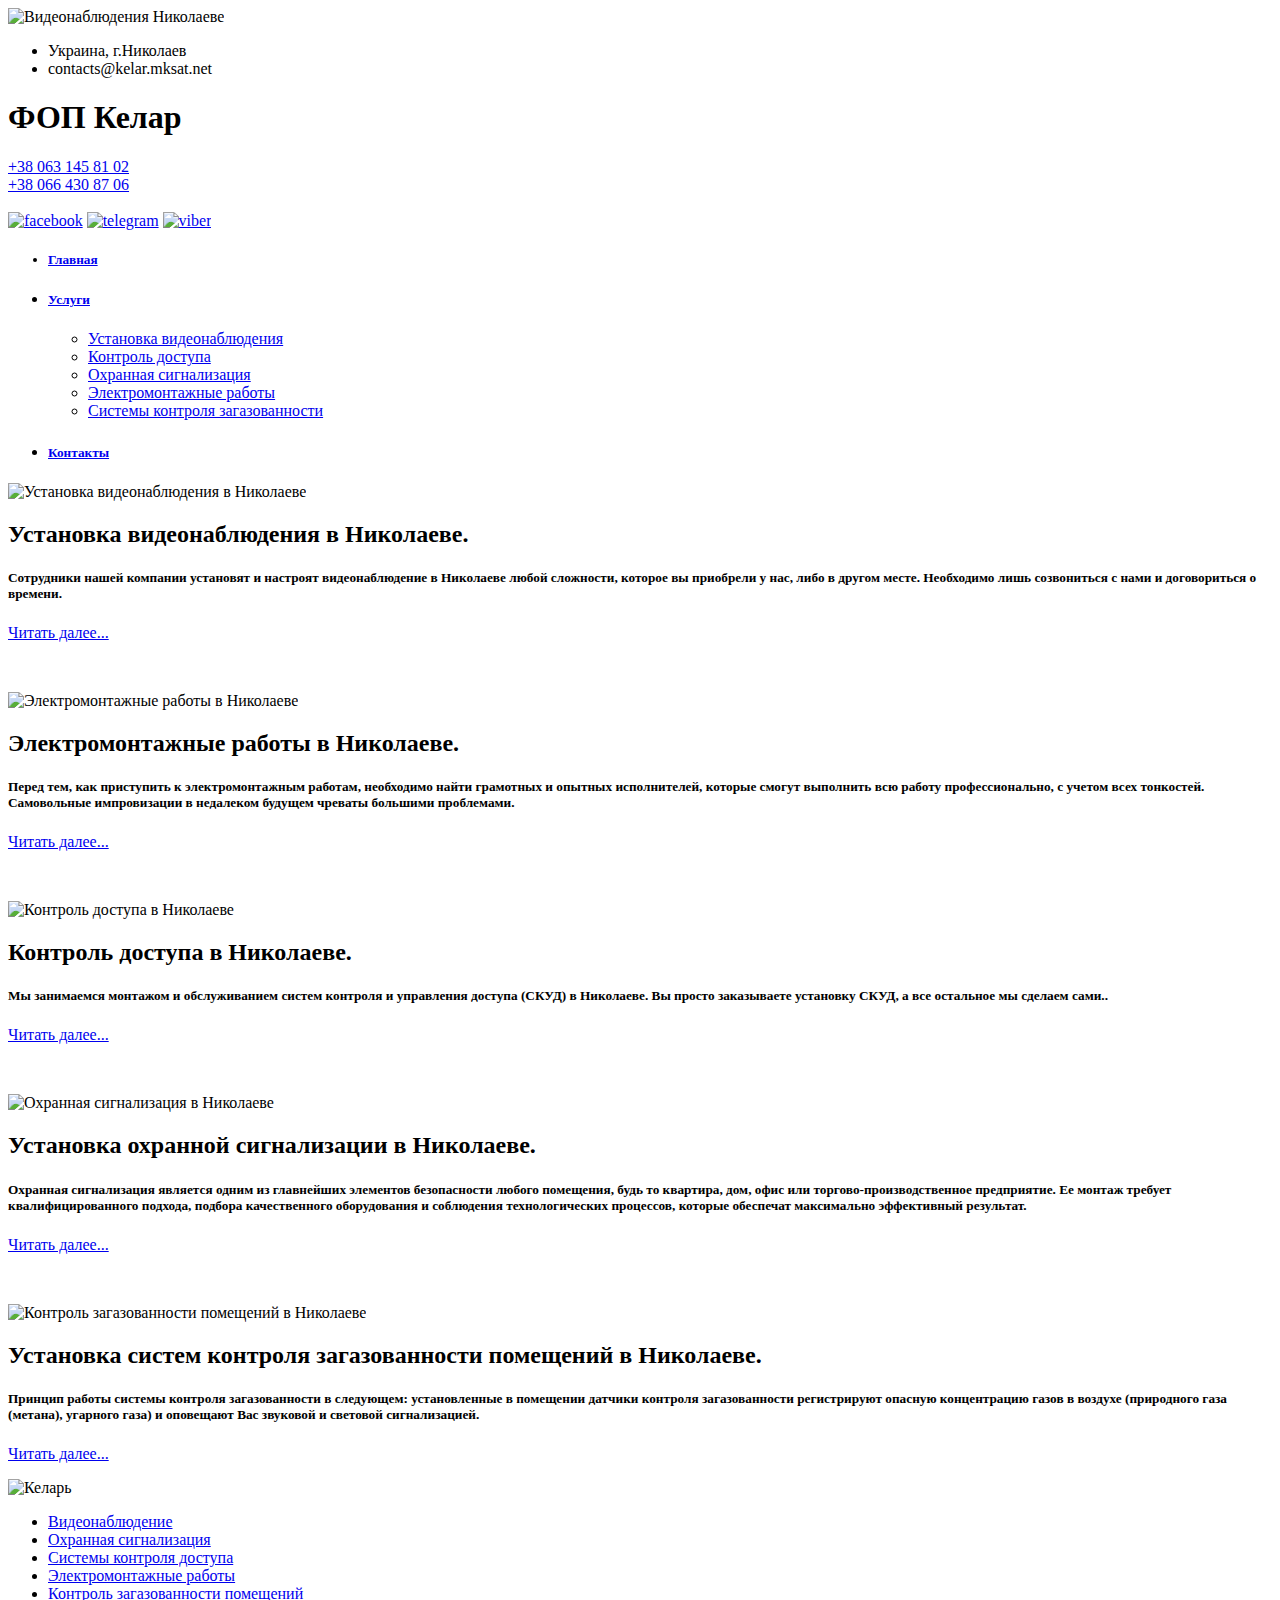
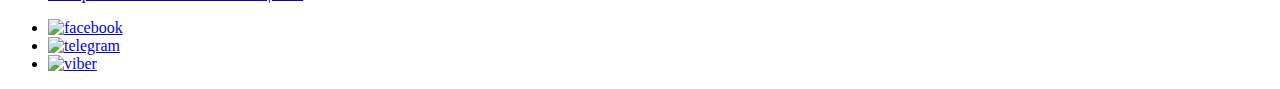
==== index.html @ 8e0e3956 "Add files via upload" ====
<!DOCTYPE html>
<html lang="ru">
<head>
    <meta charset="UTF-8">
    <title>Видеонаблюдение в Николаеве Охранная сигнализация Системы контроля доступа</title>
    <meta http-equiv="X-UA-Compatible" content="IE=edge">
    <meta name="viewport" content="width=device-width, initial-scale=1.0">
    <link type="image/x-icon" rel="shortcut icon"  href="./img/favicon.ico"/>
    <meta name="robots" content="index, follow">
    <meta name="description" content="Установка Видеонаблюдения в Николаеве Охранной сигнализации Системы контроля доступа Электромонтажные работы Пожарная сигнализация КИПиА">
    <link rel="stylesheet" href="css/bootstrap.min.css">
    <link rel="stylesheet" href="css/style.min.css">

    <!-- Global site tag (gtag.js) - Google Analytics -->
    <script async src="https://www.googletagmanager.com/gtag/js?id=G-RNYK7F6NPD"></script>
    <script>
      window.dataLayer = window.dataLayer || [];
      function gtag(){dataLayer.push(arguments);}
      gtag('js', new Date());

      gtag('config', 'G-RNYK7F6NPD');
    </script>
</head>

<header>
  <div>
  <img src="./img/glavn_150.gif" alt="Видеонаблюдения Николаеве" title="Электромонтажные работы в Николаеве" class="header_img">
    <ul>
      <li>Украина, г.Николаев</li>
      <li>contacts@kelar.mksat.net</li>
    </ul>
    <h1 id="job" class="job">ФОП Келар</h1>
    <div class="tel" >
      <li><a href="tel: +380631458102">+38 063 145 81 02</a></li>
      <li ><a href="tel: 380664308706">+38 066 430 87 06</a></li>
      <br>
      <a href="https://www.facebook.com/vadim.kelar/" target="_blank"><img src="./img/facebook.svg" alt="facebook" title="Мы в Facebook"></a>
      <a href="https://t.me/Vdk_2012" target="_blank"><img src="./img/telegram.svg" alt="telegram" title=" Мы в Telegram"></a>
      <a href="viber://add?number=380664308706" target="_blank"><img src="./img/viber.svg" alt="viber" title="Мы в Viber"></a>
    </div>

    <nav class="nav_menu">
      <ul>
        <h5>
          <li><a href="./index.html">Главная</a></li>
        </h5>
        
        <li> <h5><a href="#">Услуги</a></h5>
          <ul>
            <li><a href="./video.html">Установка видеонаблюдения</a></li>
            <li><a href="./control.html">Контроль доступа</a></li>
            <li><a href="./ohrana.html">Охранная сигнализация</a></li>
            <li><a href="./electro.html">Электромонтажные работы</a></li>
            <li><a href="./gaz.html">Системы контроля загазованности</a></li>
          </ul>
        </li>
        <li> <h5><a href="./kontacs.html">Контакты</a></h5>
      </ul>
    </nav>
  </div>
</header>

<div class="container">
  <div class="glav">
    <img src="./img/cam_150.png" alt="Установка видеонаблюдения в Николаеве" title="Установка видеонаблюдения  в Николаеве">
    <h2>Установка видеонаблюдения в Николаеве.</h2>
    <h5>Сотрудники нашей компании установят и настроят видеонаблюдение в Николаеве любой сложности, которое вы приобрели у нас, 
      либо в другом месте. Необходимо лишь созвониться с нами и договориться о времени.</h5>
    <p><a href="./video.html">Читать далее...</a></p>
    <p>&nbsp;</p>
  </div>

  <div class="glav">
    <img src="./img/lampa_150.png" alt="Электромонтажные работы в Николаеве" title="Электромонтажные работы в Николаеве">
    <h2>Электромонтажные работы в Николаеве.</h2>
    <h5>Перед тем, как приступить к электромонтажным работам, необходимо найти грамотных и опытных исполнителей, которые смогут выполнить
       всю работу профессионально, с учетом всех тонкостей. Самовольные импровизации в недалеком будущем чреваты большими проблемами.</h5>
    <p><a href="./electro.html">Читать далее...</a></p>
    <p>&nbsp;</p>
  </div>

  <div class="glav">
    <img src="./img/turniket_150.png" alt="Контроль доступа в Николаеве" title="Установка систем контроля доступа в Николаеве">
    <h2>Контроль доступа в Николаеве.</h2>
    <h5>Мы занимаемся монтажом и обслуживанием систем контроля и управления доступа (СКУД) в Николаеве. Вы просто 
      заказываете установку СКУД, а все остальное мы сделаем сами..</h5>
      <p><a href="./control.html">Читать далее...</a></p>
    <p>&nbsp;</p>
  </div>

  
  <div class="glav">
    <img src="./img/ohrana_150.png" alt="Охранная сигнализация в Николаеве" title="Установка систем охранной сигнализации в Николаеве">
    <h2>Установка охранной сигнализации в Николаеве.</h2>
    <h5>Охранная сигнализация является одним из главнейших элементов безопасности любого помещения, будь то квартира, дом, офис 
      или торгово-производственное предприятие. Ее монтаж требует квалифицированного подхода, подбора качественного оборудования и 
      соблюдения технологических процессов, которые обеспечат максимально эффективный результат.</h5>
      <p><a href="./ohrana.html">Читать далее...</a></p>
    <p>&nbsp;</p>
  </div>

  <div class="glav">
    <img src="./img/gaz_150.png" alt="Контроль загазованности помещений в Николаеве" title="Установка систем контроля загазованности помещений в Николаеве">
    <h2>Установка систем контроля загазованности помещений в Николаеве.</h2>
    <h5>Принцип работы системы контроля загазованности в следующем: установленные в помещении датчики 
      контроля загазованности регистрируют опасную концентрацию газов в воздухе (природного газа (метана), угарного газа) и оповещают Вас звуковой и световой сигнализацией.</h5>
      <p><a href="./gaz.html">Читать далее...</a></p>
  </div>

</div>


<footer>
  <img src="./img/favicon.png" alt="Келарь" title="ФОП Келарь">
  <ul>
    <li><a href="./video.html">Видеонаблюдение</a></li>
    <!-- <li><a href="#">Пожарная сигнализация</a></li> -->
    <li><a href="./ohrana.html">Охранная сигнализация</a></li>
    <li><a href="./control.html">Системы контроля доступа</a></li>
    <li><a href="./electro.html">Электромонтажные работы</a></li>
    <li><a href="./gaz.html">Контроль загазованности помещений</a></li>
  </ul>
  <ul class="footer_img">
    <li><a href="https://www.facebook.com/vadim.kelar/" target="_blank"><img src="./img/facebook.svg" alt="facebook" title="Мы в Facebook"></a></li>
    <li><a href="https://t.me/Vdk_2012" target="_blank"><img src="./img/telegram.svg" alt="telegram" title=" Мы в Telegram"></a></li>
    <li><a href="viber://add?number=380664308706" target="_blank"><img src="./img/viber.svg" alt="viber" title="Мы в Viber"></a></li>
  </ul>
</footer>

<script type="text/javascript" src="js/main.min.js"></script>
<!-- <script type="text/javascript" src="js/kol.min.js"></script> -->

</html>
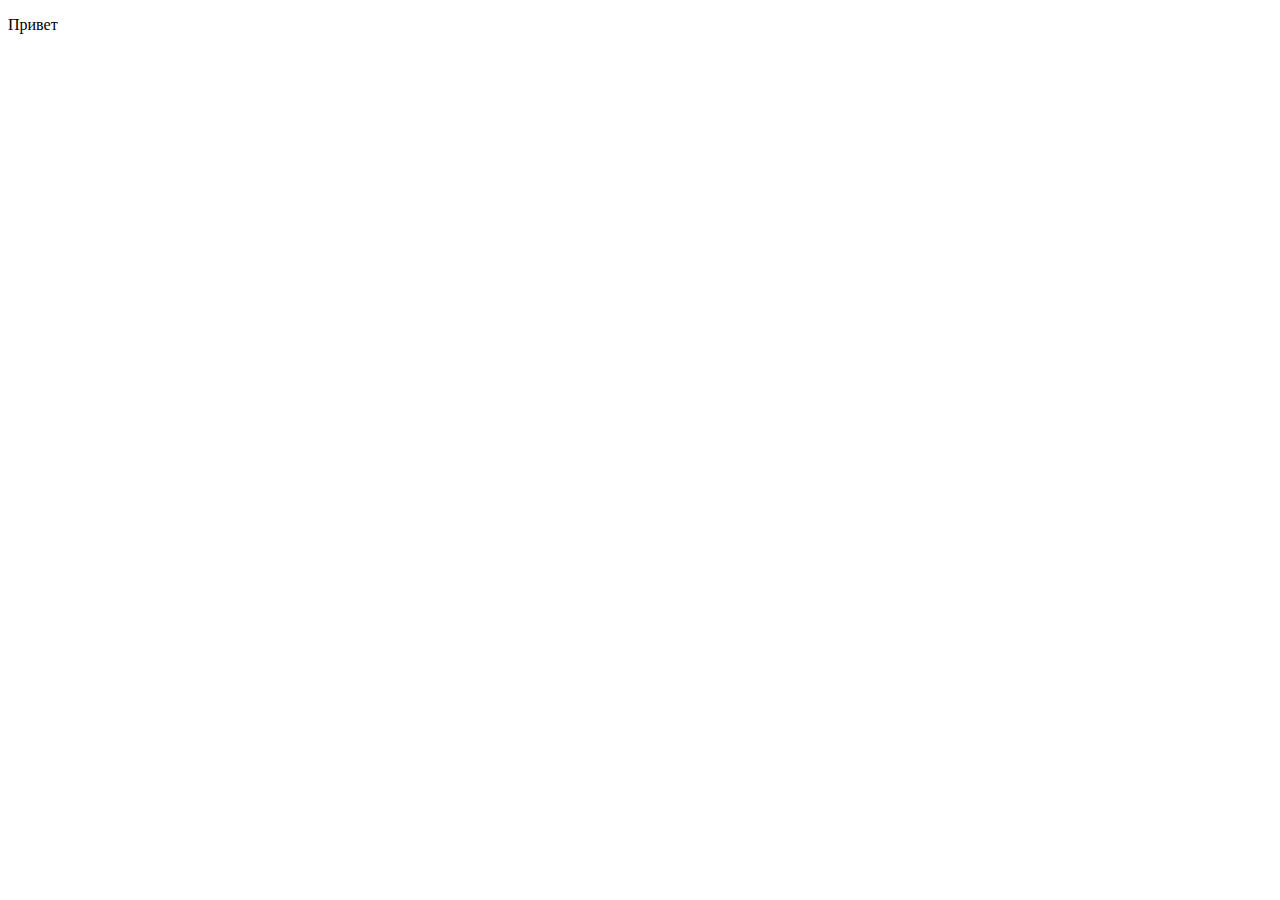
==== commit 09bdeb72: "Загрузка index" ====
--- a/index.html
+++ b/index.html
@@ -1,133 +1,13 @@
 <!DOCTYPE html>
-<html lang="ru">
+<html lang="en">
 <head>
-    <meta charset="UTF-8">
-    <title>Видеонаблюдение в Николаеве Охранная сигнализация Системы контроля доступа</title>
-    <meta http-equiv="X-UA-Compatible" content="IE=edge">
-    <meta name="viewport" content="width=device-width, initial-scale=1.0">
-    <link type="image/x-icon" rel="shortcut icon"  href="./img/favicon.ico"/>
-    <meta name="robots" content="index, follow">
-    <meta name="description" content="Установка Видеонаблюдения в Николаеве Охранной сигнализации Системы контроля доступа Электромонтажные работы Пожарная сигнализация КИПиА">
-    <link rel="stylesheet" href="css/bootstrap.min.css">
-    <link rel="stylesheet" href="css/style.min.css">
-
-    <!-- Global site tag (gtag.js) - Google Analytics -->
-    <script async src="https://www.googletagmanager.com/gtag/js?id=G-RNYK7F6NPD"></script>
-    <script>
-      window.dataLayer = window.dataLayer || [];
-      function gtag(){dataLayer.push(arguments);}
-      gtag('js', new Date());
-
-      gtag('config', 'G-RNYK7F6NPD');
-    </script>
+	<meta charset="UTF-8">
+	<meta name="viewport" content="width=device-width, initial-scale=1.0">
+	<title>Document</title>
 </head>
-
-<header>
-  <div>
-  <img src="./img/glavn_150.gif" alt="Видеонаблюдения Николаеве" title="Электромонтажные работы в Николаеве" class="header_img">
-    <ul>
-      <li>Украина, г.Николаев</li>
-      <li>contacts@kelar.mksat.net</li>
-    </ul>
-    <h1 id="job" class="job">ФОП Келар</h1>
-    <div class="tel" >
-      <li><a href="tel: +380631458102">+38 063 145 81 02</a></li>
-      <li ><a href="tel: 380664308706">+38 066 430 87 06</a></li>
-      <br>
-      <a href="https://www.facebook.com/vadim.kelar/" target="_blank"><img src="./img/facebook.svg" alt="facebook" title="Мы в Facebook"></a>
-      <a href="https://t.me/Vdk_2012" target="_blank"><img src="./img/telegram.svg" alt="telegram" title=" Мы в Telegram"></a>
-      <a href="viber://add?number=380664308706" target="_blank"><img src="./img/viber.svg" alt="viber" title="Мы в Viber"></a>
-    </div>
-
-    <nav class="nav_menu">
-      <ul>
-        <h5>
-          <li><a href="./index.html">Главная</a></li>
-        </h5>
-        
-        <li> <h5><a href="#">Услуги</a></h5>
-          <ul>
-            <li><a href="./video.html">Установка видеонаблюдения</a></li>
-            <li><a href="./control.html">Контроль доступа</a></li>
-            <li><a href="./ohrana.html">Охранная сигнализация</a></li>
-            <li><a href="./electro.html">Электромонтажные работы</a></li>
-            <li><a href="./gaz.html">Системы контроля загазованности</a></li>
-          </ul>
-        </li>
-        <li> <h5><a href="./kontacs.html">Контакты</a></h5>
-      </ul>
-    </nav>
-  </div>
-</header>
-
-<div class="container">
-  <div class="glav">
-    <img src="./img/cam_150.png" alt="Установка видеонаблюдения в Николаеве" title="Установка видеонаблюдения  в Николаеве">
-    <h2>Установка видеонаблюдения в Николаеве.</h2>
-    <h5>Сотрудники нашей компании установят и настроят видеонаблюдение в Николаеве любой сложности, которое вы приобрели у нас, 
-      либо в другом месте. Необходимо лишь созвониться с нами и договориться о времени.</h5>
-    <p><a href="./video.html">Читать далее...</a></p>
-    <p>&nbsp;</p>
-  </div>
-
-  <div class="glav">
-    <img src="./img/lampa_150.png" alt="Электромонтажные работы в Николаеве" title="Электромонтажные работы в Николаеве">
-    <h2>Электромонтажные работы в Николаеве.</h2>
-    <h5>Перед тем, как приступить к электромонтажным работам, необходимо найти грамотных и опытных исполнителей, которые смогут выполнить
-       всю работу профессионально, с учетом всех тонкостей. Самовольные импровизации в недалеком будущем чреваты большими проблемами.</h5>
-    <p><a href="./electro.html">Читать далее...</a></p>
-    <p>&nbsp;</p>
-  </div>
-
-  <div class="glav">
-    <img src="./img/turniket_150.png" alt="Контроль доступа в Николаеве" title="Установка систем контроля доступа в Николаеве">
-    <h2>Контроль доступа в Николаеве.</h2>
-    <h5>Мы занимаемся монтажом и обслуживанием систем контроля и управления доступа (СКУД) в Николаеве. Вы просто 
-      заказываете установку СКУД, а все остальное мы сделаем сами..</h5>
-      <p><a href="./control.html">Читать далее...</a></p>
-    <p>&nbsp;</p>
-  </div>
-
-  
-  <div class="glav">
-    <img src="./img/ohrana_150.png" alt="Охранная сигнализация в Николаеве" title="Установка систем охранной сигнализации в Николаеве">
-    <h2>Установка охранной сигнализации в Николаеве.</h2>
-    <h5>Охранная сигнализация является одним из главнейших элементов безопасности любого помещения, будь то квартира, дом, офис 
-      или торгово-производственное предприятие. Ее монтаж требует квалифицированного подхода, подбора качественного оборудования и 
-      соблюдения технологических процессов, которые обеспечат максимально эффективный результат.</h5>
-      <p><a href="./ohrana.html">Читать далее...</a></p>
-    <p>&nbsp;</p>
-  </div>
-
-  <div class="glav">
-    <img src="./img/gaz_150.png" alt="Контроль загазованности помещений в Николаеве" title="Установка систем контроля загазованности помещений в Николаеве">
-    <h2>Установка систем контроля загазованности помещений в Николаеве.</h2>
-    <h5>Принцип работы системы контроля загазованности в следующем: установленные в помещении датчики 
-      контроля загазованности регистрируют опасную концентрацию газов в воздухе (природного газа (метана), угарного газа) и оповещают Вас звуковой и световой сигнализацией.</h5>
-      <p><a href="./gaz.html">Читать далее...</a></p>
-  </div>
-
-</div>
-
-
-<footer>
-  <img src="./img/favicon.png" alt="Келарь" title="ФОП Келарь">
-  <ul>
-    <li><a href="./video.html">Видеонаблюдение</a></li>
-    <!-- <li><a href="#">Пожарная сигнализация</a></li> -->
-    <li><a href="./ohrana.html">Охранная сигнализация</a></li>
-    <li><a href="./control.html">Системы контроля доступа</a></li>
-    <li><a href="./electro.html">Электромонтажные работы</a></li>
-    <li><a href="./gaz.html">Контроль загазованности помещений</a></li>
-  </ul>
-  <ul class="footer_img">
-    <li><a href="https://www.facebook.com/vadim.kelar/" target="_blank"><img src="./img/facebook.svg" alt="facebook" title="Мы в Facebook"></a></li>
-    <li><a href="https://t.me/Vdk_2012" target="_blank"><img src="./img/telegram.svg" alt="telegram" title=" Мы в Telegram"></a></li>
-    <li><a href="viber://add?number=380664308706" target="_blank"><img src="./img/viber.svg" alt="viber" title="Мы в Viber"></a></li>
-  </ul>
-</footer>
-
-<script type="text/javascript" src="js/main.min.js"></script>
-<!-- <script type="text/javascript" src="js/kol.min.js"></script> -->
-
+<body>
+	<p>
+		Привет
+	</p>
+</body>
 </html>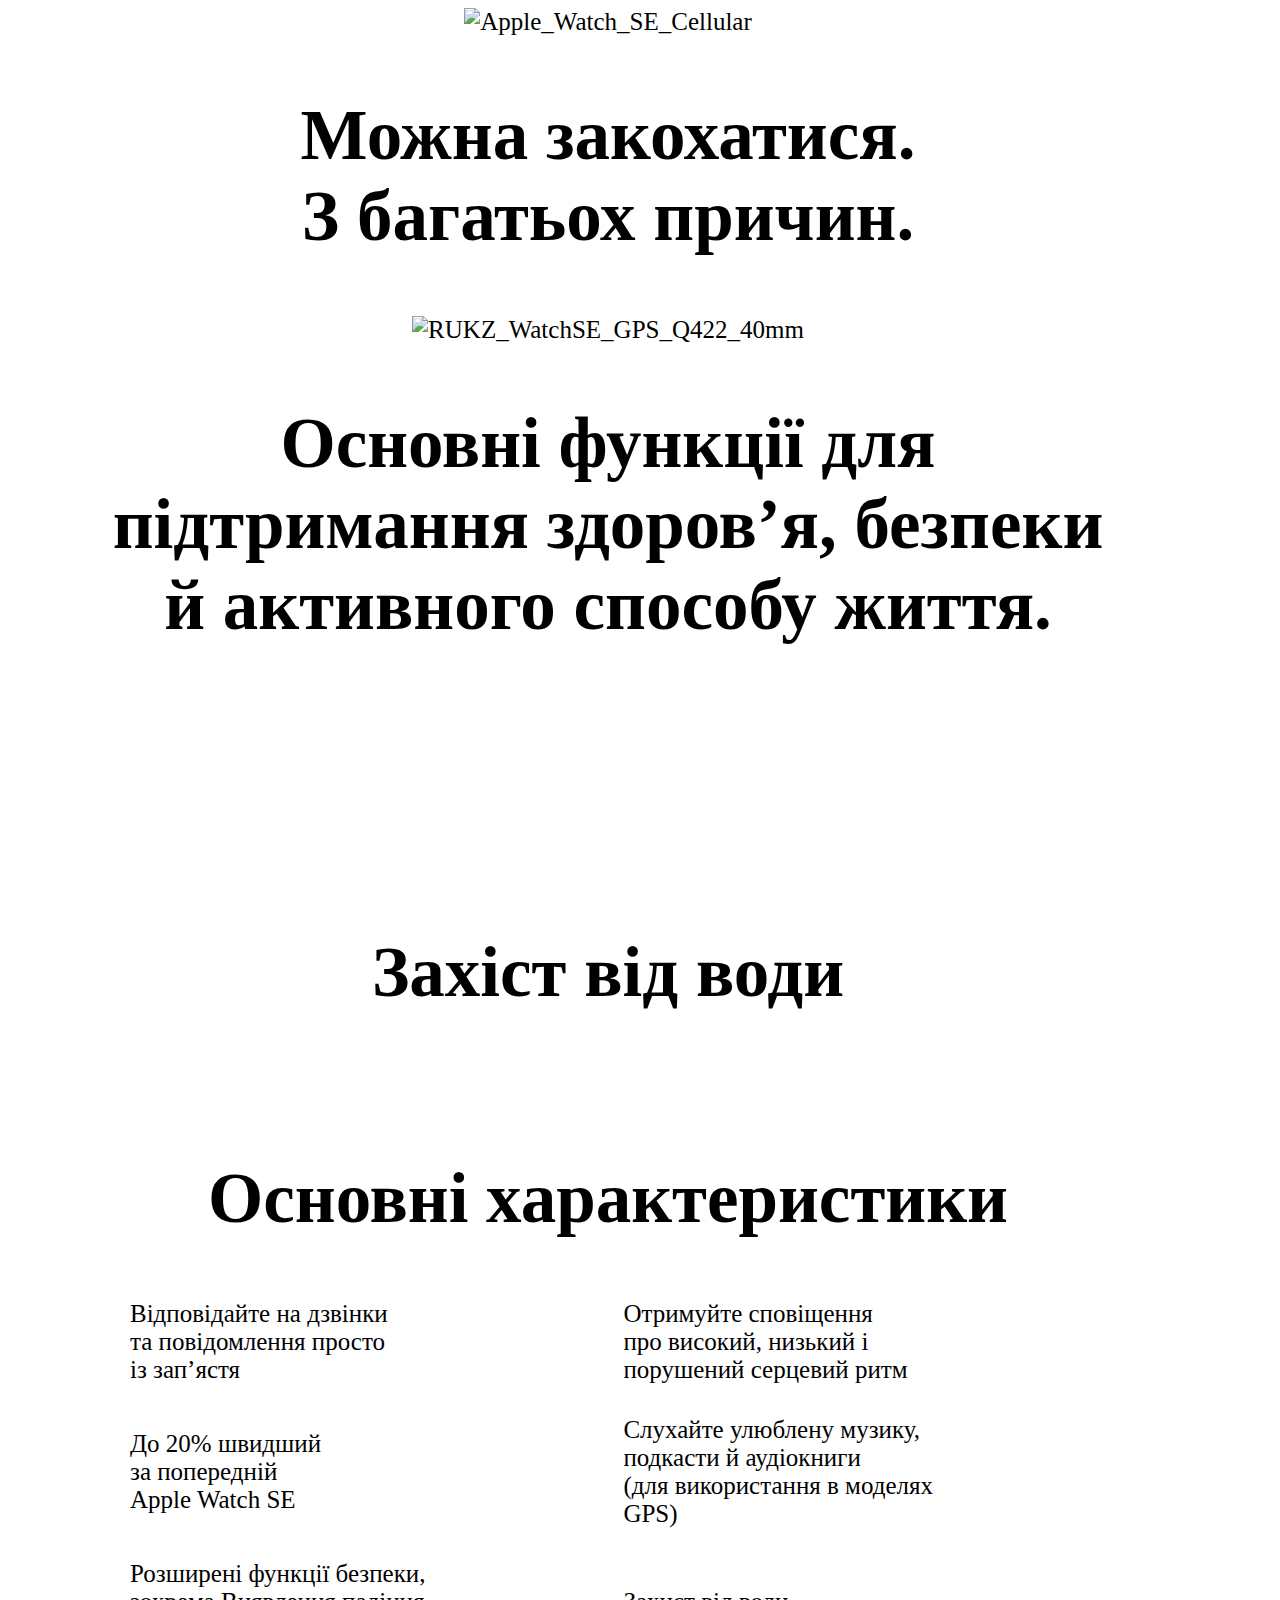
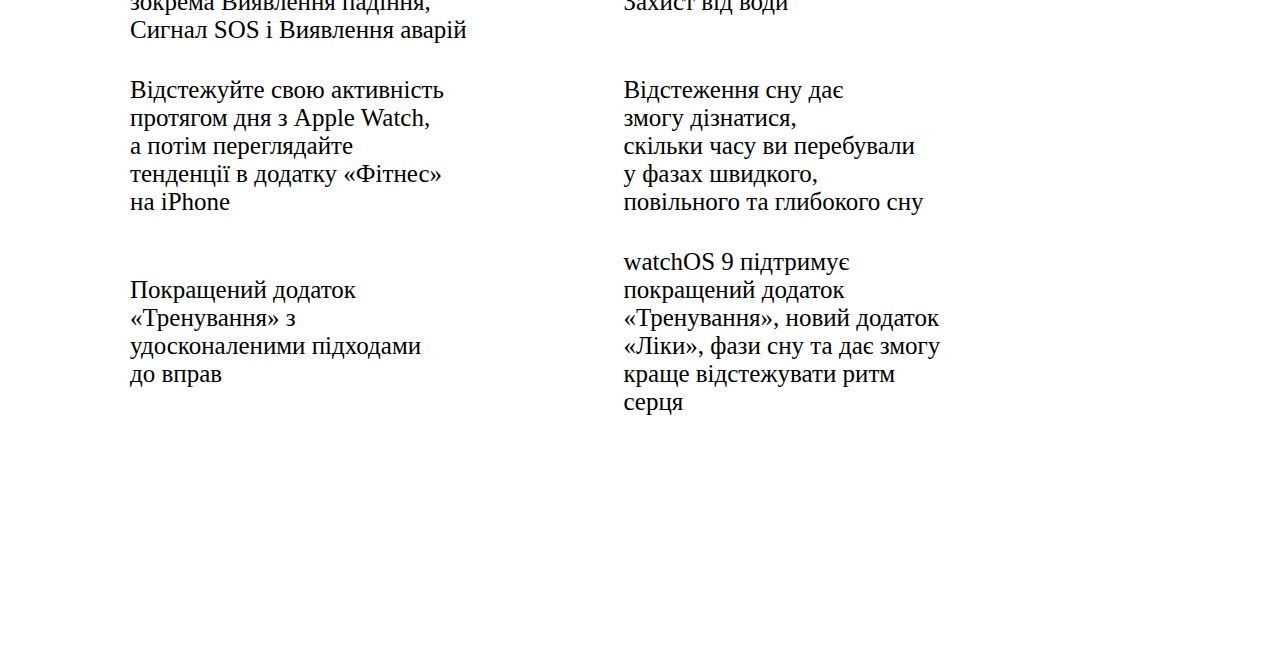
==== commit 9e2984ad: "Update index.html" ====
--- a/index.html
+++ b/index.html
@@ -4,10 +4,136 @@
 	<meta charset="UTF-8">
 	<meta name="viewport" content="width=device-width, initial-scale=1.0">
 	<title>Document</title>
+	<style type="text/css">
+		@font-face {
+			font-family: myfont;
+			src: url('./SF-Pro-Display-Semibold.ttf');
+			font-display: swap;
+		}
+		* {
+			font-family: myfont;
+		}
+		html, body {
+			width: 1200px;
+			font-size: 25px;
+			text-align: center;
+			background: white;
+		}
+		h2 {
+			font-size: 2.84em;
+		}
+		img {
+			width: 100%;
+		}
+		table {
+			width: 80%;
+			text-align: left;
+			margin: auto;
+		}
+		table td {
+			font-size: 1em;
+			margin: auto;
+			padding: 0;
+			vertical-align:middle;
+		}
+		table img{
+			width: auto;
+		}
+
+		@media only screen and (max-width: 1085px) {
+			h2 {
+			font-size: 2.5em;
+		}
+		}
+		@media only screen and (max-width: 970px) {
+			h2 {
+			font-size: 2.2em;
+		}
+		}
+		@media only screen and (max-width: 767px) {
+			h2 {
+			font-size: 1.7em;
+		}
+		}
+		@media only screen and (max-width: 680px) {
+			h2 {
+			font-size: 1.5em;
+		}
+		}
+		@media only screen and (max-width: 520px) {
+			h2 {
+			font-size: 1.2em;
+		}
+		}
+		@media only screen and (max-width: 450px) {
+			h2 {
+			font-size: 0.9em;
+		}
+		}
+		@media only screen and (max-width: 320px) {
+			h2 {
+			font-size: .75em;
+		}
+		}
+		
+	</style>
 </head>
 <body>
-	<p>
-		Привет
-	</p>
+	<div>
+		<img src="./Apple_Watch_SE_Cellular_Logo_Black_CMYK__USEN.png" alt="Apple_Watch_SE_Cellular" title="Apple_Watch_SE_Cellular style="width: auto;">
+		<h2>Можна закохатися. <br> З багатьох причин.</h2>
+		<img src="./RUKZ_WatchSE_GPS_Q422_40mm_Silver_Aluminum_White_Sport_Band_PDP_Image_Position-1.png" alt="RUKZ_WatchSE_GPS_Q422_40mm" title="RUKZ_WatchSE_GPS_Q422_40mm">
+		<h2>Основні функції для <br> підтримання здоров’я, безпеки <br> й активного способу життя.</h2>
+		<img src="./Sloy_1.png" alt="" title="">
+		<h2>&nbsp;</h2>
+		<h2>Захіст від води</h2>
+		<img src="./RUKZ_WatchSE_GPS_Q422_40mm_Silver_Aluminum_White_Sport_Band_PDP_Image_Position-4.png" alt="" title="">
+		<img src="./UAUA_WatchSE_GPS_Q422_40mm_Silver_Aluminum_White_Sport_Band_PDP_Image_Position-7.png" alt="" title="">
+		<h2>Основні характеристики</h2>
+		<table>
+		<tr>
+			<td>Відповідайте на дзвінки <br>та повідомлення просто<br>із зап’ястя</td>
+			<td>Отримуйте сповіщення<br>про високий, низький і<br>порушений серцевий ритм</td>
+		</tr>
+		<tr>
+			<td><img src="./Figura.png" alt=""></td>
+			<td><img src="./Figura.png" alt=""></td>
+		</tr>
+		<tr>
+			<td>До 20% швидший </br>за попередній </br>Apple Watch SE</td>
+			<td>Слухайте улюблену музику,<br>подкасти й аудіокниги<br>(для використання в моделях<br>GPS)</td>
+		</tr>
+		<tr>
+			<td><img src="./Figura.png" alt=""></td>
+			<td><img src="./Figura.png" alt=""></td>
+		</tr>
+		<tr>
+			<td>Розширені функції безпеки, <br>зокрема Виявлення падіння, <br>Сигнал SOS і Виявлення аварій</td>
+			<td>Захист від води</td>
+		</tr>
+		<tr>
+			<td><img src="./Figura.png" alt=""></td>
+			<td><img src="./Figura.png" alt=""></td>
+		</tr>
+		<tr>
+			<td>Відстежуйте свою активність <br>протягом дня з Apple Watch, 
+				<br>а потім переглядайте <br>тенденції в додатку «Фітнес» 
+				<br>на iPhone</td>
+			<td>Відстеження сну дає <br>змогу дізнатися, <br>скільки часу ви перебували 
+				<br>у фазах швидкого, <br>повільного та глибокого сну</td>
+		</tr>
+		<tr>
+			<td><img src="./Figura.png" alt=""></td>
+			<td><img src="./Figura.png" alt=""></td>
+		</tr>
+		<tr>
+			<td>Покращений додаток <br>«Тренування» з <br>удосконаленими підходами <br>до вправ</td>
+			<td>watchOS 9 підтримує <br>покращений додаток <br>«Тренування», новий додаток 
+				<br>«Ліки», фази сну та дає змогу <br>краще відстежувати ритм <br>серця</td>
+		</tr>
+		</table>
+		<h2>&nbsp;</h2>
+		<img src="./UAUA_WatchSE_GPS_Q422_40mm_Silver_Aluminum_White_Sport_Band_PDP_Image_Position-8.png" alt="">
+	</div>
 </body>
-</html>+</html>
